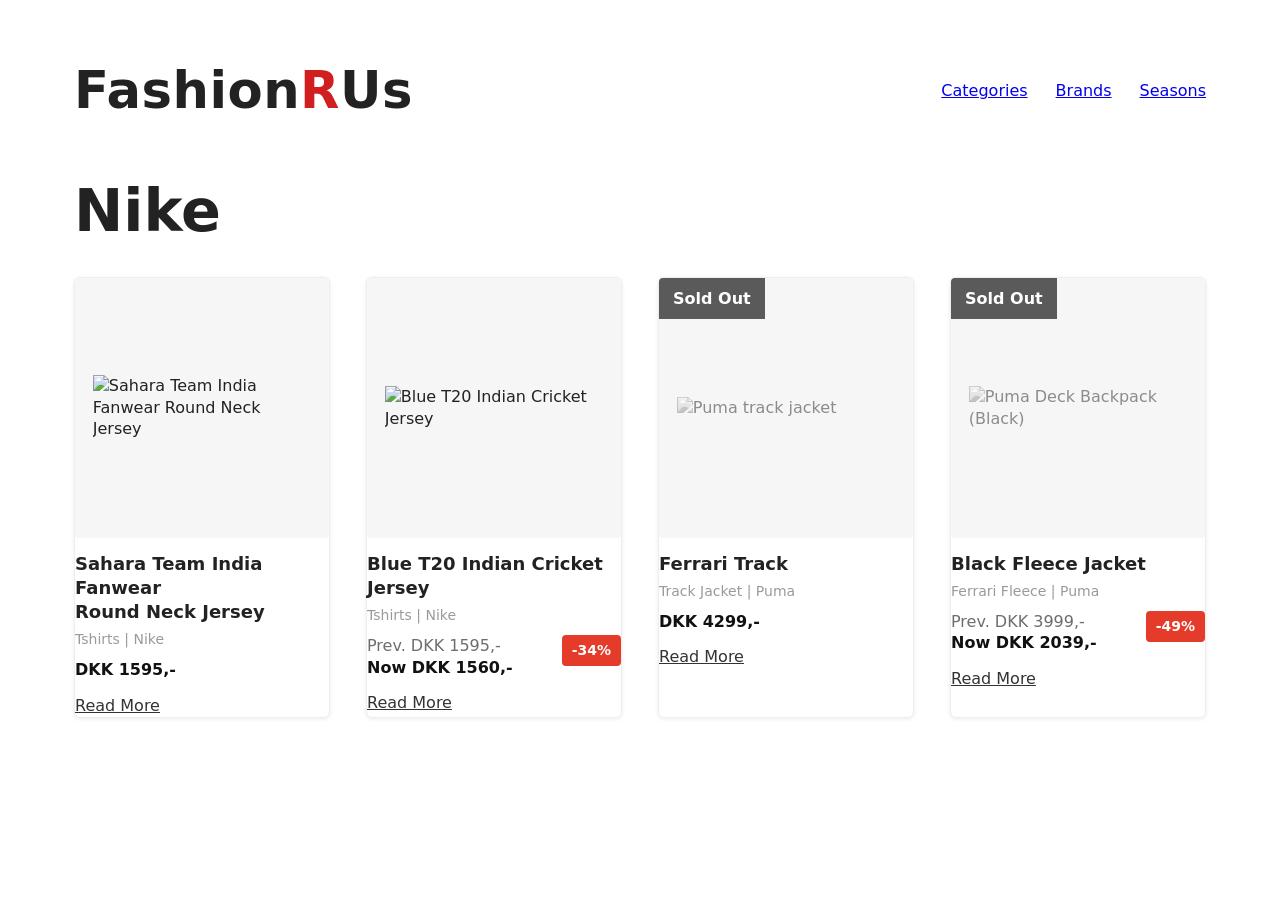
==== productlist.html @ 3bbd7eca "statisksite" ====
<!DOCTYPE html>
<html lang="da">
<head>
  <meta charset="UTF-8" />
  <meta name="viewport" content="width=device-width, initial-scale=1" />
  <title>Product List – Nike & Puma</title>
  <link rel="stylesheet" href="css/global.css" />
  <link rel="stylesheet" href="css/productlist.css" />
</head>
<body>
  <main class="page">
    <header class="topbar">
      <div class="logo">Fashion<span class="r">R</span>Us</div>
      <nav class="nav">
        <a href="index.html">Categories</a>
        <a href="#">Brands</a>
        <a href="#">Seasons</a>
      </nav>
    </header>

    <h1 class="page-title">Nike</h1>

    <section class="product_list_container" aria-label="Produktliste">
      <!-- 1163 -->
      <article class="product-card">
        <a class="card-link" href="produkt.html">
          <div class="thumb">
            <img class="thumb-img"
                 src="https://kea-alt-del.dk/t7/images/webp/640/1163.webp"
                 alt="Sahara Team India Fanwear Round Neck Jersey" />
          </div>
          <h3 class="name">Sahara Team India Fanwear<br/>Round Neck Jersey</h3>
          <p class="meta">Tshirts | Nike</p>
          <div class="price-row">
            <div class="prices">
              <div class="now">DKK 1595,-</div>
            </div>
          </div>
          <span class="readmore">Read More</span>
        </a>
      </article>

      <!-- 1164 -->
      <article class="product-card">
        <a class="card-link" href="produkt.html">
          <div class="thumb">
            <img class="thumb-img"
                 src="https://kea-alt-del.dk/t7/images/webp/640/1164.webp"
                 alt="Blue T20 Indian Cricket Jersey" />
          </div>
          <h3 class="name">Blue T20 Indian Cricket<br/>Jersey</h3>
          <p class="meta">Tshirts | Nike</p>
          <div class="price-row">
            <div class="prices">
              <div class="prev">Prev. DKK 1595,-</div>
              <div class="now">Now DKK 1560,-</div>
            </div>
            <span class="discount-badge">-34%</span>
          </div>
          <span class="readmore">Read More</span>
        </a>
      </article>

      <!-- 1530  -->
      <article class="product-card">
        <a class="card-link is-disabled" href="produkt.html" aria-disabled="true">
          <div class="thumb is-soldout">
            <img class="thumb-img"
                 src="https://kea-alt-del.dk/t7/images/webp/640/1530.webp"
                 alt="Puma track jacket" />
            <span class="soldout-flag">Sold Out</span>
          </div>
          <h3 class="name">Ferrari Track</h3>
          <p class="meta"> Track Jacket | Puma</p>
          <div class="price-row">
            <div class="prices">
              <div class="now">DKK 4299,-</div>
            </div>
          </div>
          <span class="readmore">Read More</span>
        </a>
      </article>




      <!-- 1528 -->
      <article class="product-card">
        <a class="card-link is-disabled" href="produkt.html" aria-disabled="true">
          <div class="thumb is-soldout">
            <img class="thumb-img"
                 src="https://kea-alt-del.dk/t7/images/webp/640/1528.webp"
                 alt="Puma Deck Backpack (Black)" />
            <span class="soldout-flag">Sold Out</span>
          </div>
          <h3 class="name">Black Fleece Jacket</h3>
          <p class="meta"> Ferrari Fleece | Puma</p>
          <div class="price-row">
            <div class="prices">
              <div class="prev">Prev. DKK 3999,-</div>
              <div class="now">Now DKK 2039,-</div>
            </div>
            <span class="discount-badge">-49%</span>
          </div>
          <span class="readmore">Read More</span>
        </a>
      </article>
    </section>
  </main>
</body>
</html>
---- css/global.css ----
:root{
  --bg:#ffffff;
  --text:#222;
  --muted:#5a5a5a;
  --tile:#d9d9d9;      /* grå panel på produktsiden */
  --tile-home:#9b9b9b; /* grå fliser på forsiden */
  --accent:#d11e1e;    /* rød “R” */
  --maxw:1180px;
  --radius:12px;
  --shadow:0 1px 0 rgba(0,0,0,.05), 0 2px 12px rgba(0,0,0,.06);
}

*{ box-sizing:border-box; }
html,body{ height:100%; }
body{
  margin:0;
  background:var(--bg);
  color:var(--text);
  font-family: ui-sans-serif, system-ui, -apple-system, "Segoe UI",
               Roboto, "Helvetica Neue", Arial, "Apple Color Emoji","Segoe UI Emoji";
  line-height:1.35;
}

/* Fælles sidebredde og luft */
.page{
  max-width:var(--maxw);
  margin:0 auto;
  padding:56px 24px 88px;
}

/* Fælles logo-style */
.logo{
  font-weight:800;
  letter-spacing:.5px;
  font-size: clamp(28px, 4vw, 56px);
}
.logo .r{ color:var(--accent); }
---- css/productlist.css ----
/* topbar (genbruger .logo fra global) */
.topbar{
  display:grid;
  grid-template-columns: 1fr auto;
  align-items:center;
  gap:16px;
}
.nav{
  display:flex;
  gap:28px;
  align-items:center;
}

/* titel */
.page-title{
  margin:46px 0 26px;
  font-size: clamp(28px, 4.6vw, 64px);
  font-weight:800;
}

/* grid */
.product_list_container{
  display:grid;
  grid-template-columns: repeat(4, 1fr);
  gap: 44px 36px;
}

/* kort */
.product-card {
  background: #fff;              /* hvid baggrund */
  border: 1px solid #eee;        /* tynd kant */
  border-radius: 6px;            /* afrundede hjørner */
  box-shadow: 0 1px 4px rgba(0,0,0,0.08);
  transition: transform .15s ease;
}

.product-card:hover {
  transform: translateY(-4px);   /* lille “løft” på hover */
}

.card-link{
  color: inherit;
  text-decoration: none;
  display: block;
}
.card-link.is-disabled{ pointer-events:none; }

.thumb{
  background:#f6f6f6;
  border-radius: 4px;
  position: relative;
  overflow: hidden;
  min-height: 260px;
  display: grid;
  place-items: center;
}
.thumb-img{
  width: 86%;
  height: auto;
  object-fit: contain;
  display: block;
}
.thumb.is-soldout .thumb-img{
  filter: grayscale(1);
  opacity: .5;
}
.soldout-flag{
  position:absolute;
  left:0;
  top:0;
  background:#5a5a5a;
  color:#fff;
  padding:10px 14px;
  font-weight:700;
}

.name{
  margin: 14px 0 6px;
  font-weight:800;
  font-size: 18px;
}
.meta{
  margin:0 0 10px;
  font-size:14px;
  color:#9a9a9a;
}

/* prislinje + badge */
.price-row{
  display:flex;
  align-items:flex-end;
  justify-content: space-between;
  gap: 12px;
  margin: 6px 0 8px;
}
.prices .prev{
  color:#6d6d6d;
}
.prices .now{
  color:#111;
  font-weight:700;
}
.discount-badge{
  background:#e53b2b;
  color:#fff;
  font-weight:800;
  font-size:14px;
  padding:6px 10px;
  border-radius:4px;
  align-self:flex-start;
}

/* read more */
.readmore{
  display:inline-block;
  margin-top:6px;
  text-decoration: underline;
  color:#333;
}

/* responsivitet */
@media (max-width: 1100px){
  .product_list_container{ grid-template-columns: repeat(3, 1fr); }
}
@media (max-width: 820px){
  .product_list_container{ grid-template-columns: repeat(2, 1fr); }
}
@media (max-width: 520px){
  .product_list_container{ grid-template-columns: 1fr; }
  .thumb{ min-height: 220px; }
}
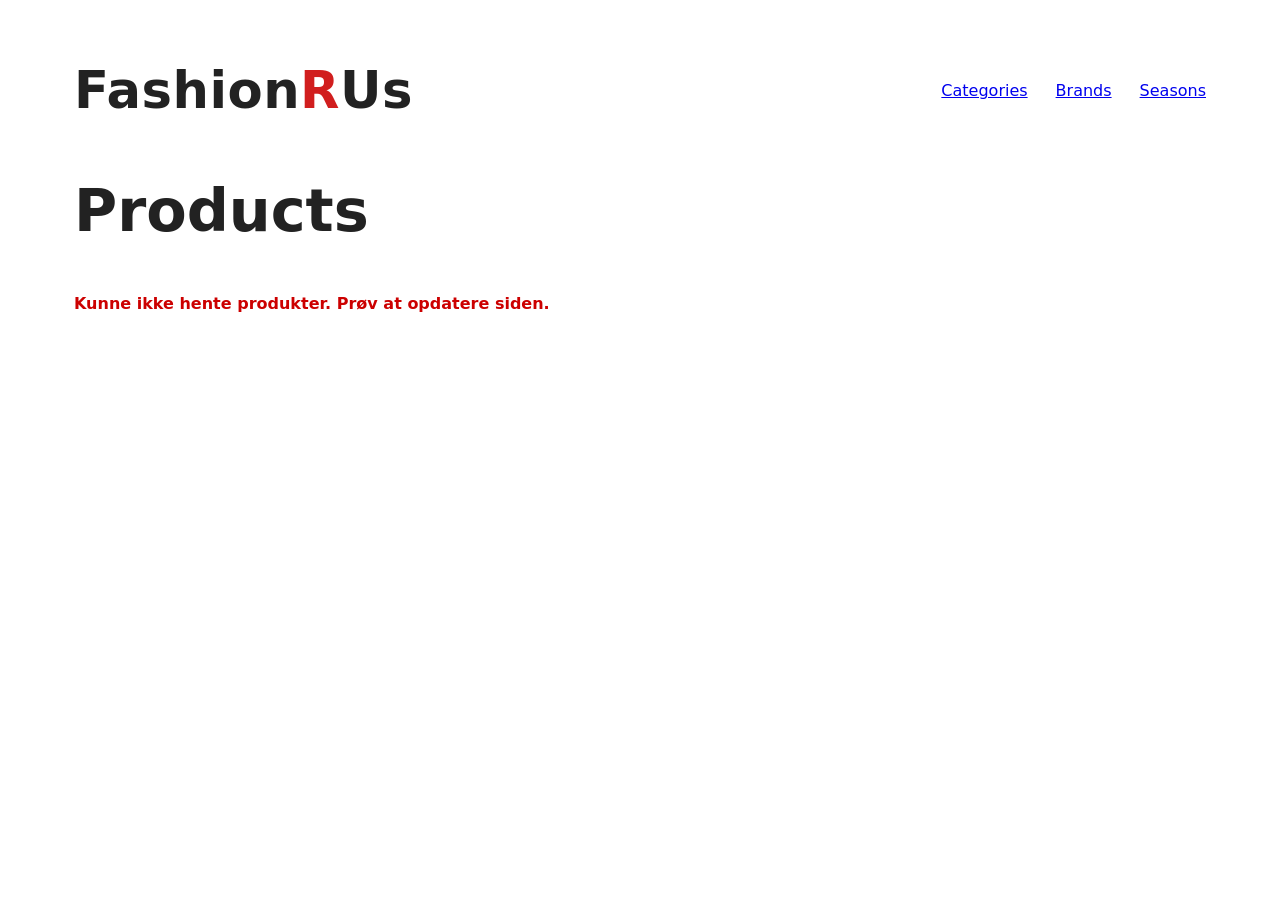
==== commit 89055440: "list" ====
--- a/productlist.html
+++ b/productlist.html
@@ -3,12 +3,13 @@
 <head>
   <meta charset="UTF-8" />
   <meta name="viewport" content="width=device-width, initial-scale=1" />
-  <title>Product List – Nike & Puma</title>
+  <title>Product List</title>
   <link rel="stylesheet" href="css/global.css" />
   <link rel="stylesheet" href="css/productlist.css" />
 </head>
 <body>
   <main class="page">
+    <!-- Top -->
     <header class="topbar">
       <div class="logo">Fashion<span class="r">R</span>Us</div>
       <nav class="nav">
@@ -18,94 +19,42 @@
       </nav>
     </header>
 
-    <h1 class="page-title">Nike</h1>
+    <!-- Titel opdateres af JS -->
+    <h1 class="page-title" id="list-title">Products</h1>
 
-    <section class="product_list_container" aria-label="Produktliste">
-      <!-- 1163 -->
+    <!-- Produkt-grid -->
+    <section id="product-list" class="product_list_container" aria-label="Produktliste"></section>
+
+    <!-- Skabelon for kort -->
+    <template id="card-tpl">
       <article class="product-card">
-        <a class="card-link" href="produkt.html">
+        <a class="card-link" href="#">
           <div class="thumb">
-            <img class="thumb-img"
-                 src="https://kea-alt-del.dk/t7/images/webp/640/1163.webp"
-                 alt="Sahara Team India Fanwear Round Neck Jersey" />
+            <img class="thumb-img" src="" alt="" loading="lazy" />
+            <span class="soldout-flag" hidden>Sold Out</span>
           </div>
-          <h3 class="name">Sahara Team India Fanwear<br/>Round Neck Jersey</h3>
-          <p class="meta">Tshirts | Nike</p>
-          <div class="price-row">
+
+          <h3 class="name"></h3>
+          <p class="meta"></p>
+
+          <div class="price-row" data-price>
             <div class="prices">
-              <div class="now">DKK 1595,-</div>
+              <div class="prev"></div>
+              <div class="now"></div>
             </div>
+            <span class="discount-badge" hidden></span>
           </div>
+
           <span class="readmore">Read More</span>
         </a>
       </article>
+    </template>
 
-      <!-- 1164 -->
-      <article class="product-card">
-        <a class="card-link" href="produkt.html">
-          <div class="thumb">
-            <img class="thumb-img"
-                 src="https://kea-alt-del.dk/t7/images/webp/640/1164.webp"
-                 alt="Blue T20 Indian Cricket Jersey" />
-          </div>
-          <h3 class="name">Blue T20 Indian Cricket<br/>Jersey</h3>
-          <p class="meta">Tshirts | Nike</p>
-          <div class="price-row">
-            <div class="prices">
-              <div class="prev">Prev. DKK 1595,-</div>
-              <div class="now">Now DKK 1560,-</div>
-            </div>
-            <span class="discount-badge">-34%</span>
-          </div>
-          <span class="readmore">Read More</span>
-        </a>
-      </article>
+    <p id="error" style="display:none; color:#c00; font-weight:700;">
+      Kunne ikke hente produkter. Prøv at opdatere siden.
+    </p>
+  </main>
 
-      <!-- 1530  -->
-      <article class="product-card">
-        <a class="card-link is-disabled" href="produkt.html" aria-disabled="true">
-          <div class="thumb is-soldout">
-            <img class="thumb-img"
-                 src="https://kea-alt-del.dk/t7/images/webp/640/1530.webp"
-                 alt="Puma track jacket" />
-            <span class="soldout-flag">Sold Out</span>
-          </div>
-          <h3 class="name">Ferrari Track</h3>
-          <p class="meta"> Track Jacket | Puma</p>
-          <div class="price-row">
-            <div class="prices">
-              <div class="now">DKK 4299,-</div>
-            </div>
-          </div>
-          <span class="readmore">Read More</span>
-        </a>
-      </article>
-
-
-
-
-      <!-- 1528 -->
-      <article class="product-card">
-        <a class="card-link is-disabled" href="produkt.html" aria-disabled="true">
-          <div class="thumb is-soldout">
-            <img class="thumb-img"
-                 src="https://kea-alt-del.dk/t7/images/webp/640/1528.webp"
-                 alt="Puma Deck Backpack (Black)" />
-            <span class="soldout-flag">Sold Out</span>
-          </div>
-          <h3 class="name">Black Fleece Jacket</h3>
-          <p class="meta"> Ferrari Fleece | Puma</p>
-          <div class="price-row">
-            <div class="prices">
-              <div class="prev">Prev. DKK 3999,-</div>
-              <div class="now">Now DKK 2039,-</div>
-            </div>
-            <span class="discount-badge">-49%</span>
-          </div>
-          <span class="readmore">Read More</span>
-        </a>
-      </article>
-    </section>
-  </main>
+  <script src="js/list.js" defer></script>
 </body>
 </html>
